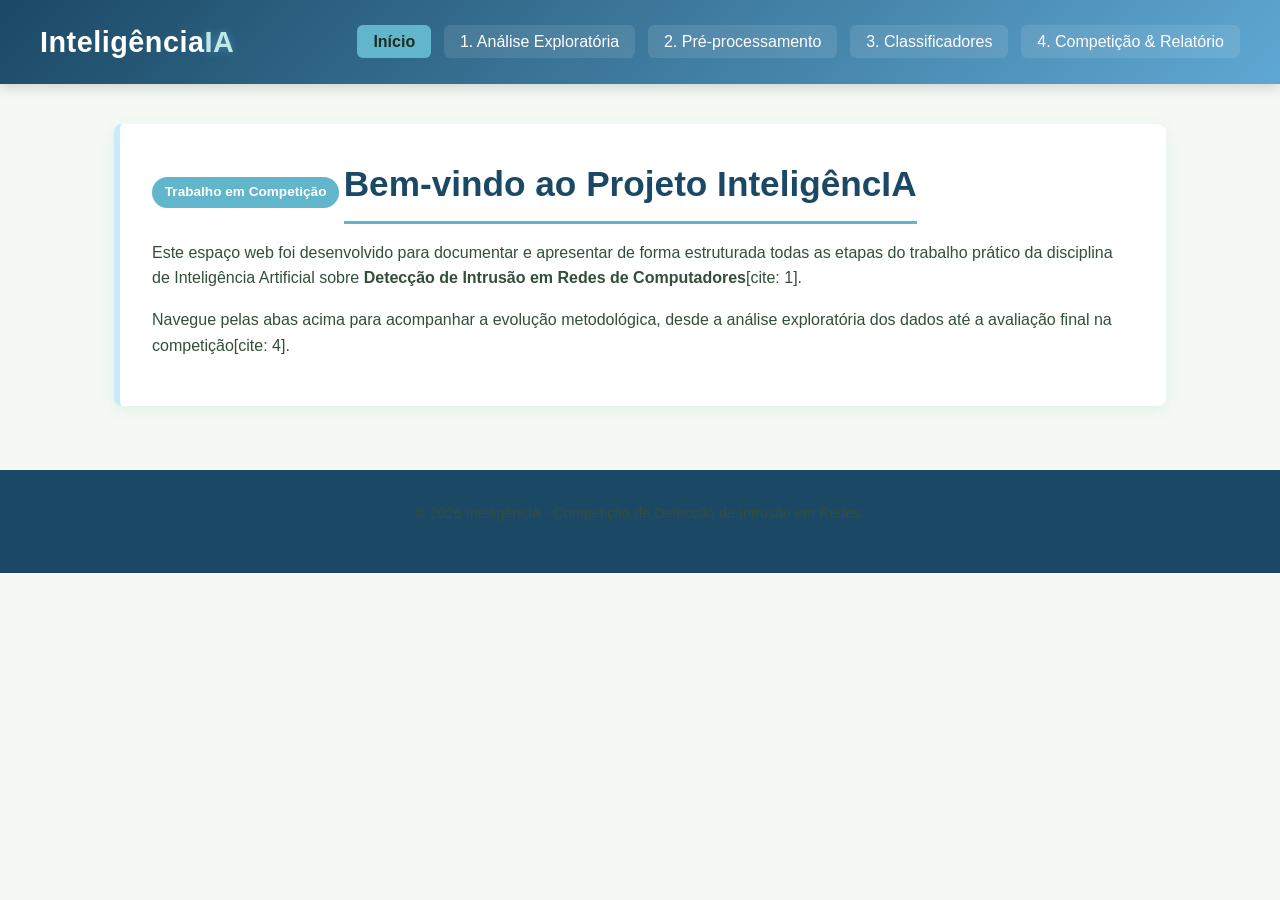
==== codigo/index.html @ 24b65464 "Início - site" ====
<!DOCTYPE html>
<html lang="pt-BR">
<head>
    <meta charset="UTF-8">
    <meta name="viewport" content="width=device-width, initial-scale=1.0">
    <title>InteligêncIA - Detecção de Intrusão em Redes</title>
    <!-- Link para o arquivo CSS externo -->
    <link rel="stylesheet" href="style.css">
</head>
<body>

    <!-- Cabeçalho de Navegação com todas as etapas -->
    <header>
        <div class="nav-container">
            <div class="logo">
                Inteligência<span>IA</span>
            </div>
            <nav>
                <ul>
                    <li><a href="#" onclick="showTab('inicio')" class="active">Início</a></li>
                    <li><a href="#" onclick="showTab('etapa1')">1. Análise Exploratória</a></li>
                    <li><a href="#" onclick="showTab('etapa2')">2. Pré-processamento</a></li>
                    <li><a href="#" onclick="showTab('etapa3')">3. Classificadores</a></li>
                    <li><a href="#" onclick="showTab('etapa4')">4. Competição & Relatório</a></li>
                </ul>
            </nav>
        </div>
    </header>

    <!-- Conteúdo Principal -->
    <main>
        <!-- Início / Visão Geral -->
        <section id="inicio" class="tab-content active">
            <div class="card">
                <span class="badge">Trabalho em Competição</span>
                <h1>Bem-vindo ao Projeto InteligêncIA</h1>
                <p>Este espaço web foi desenvolvido para documentar e apresentar de forma estruturada todas as etapas do trabalho prático da disciplina de Inteligência Artificial sobre <strong>Detecção de Intrusão em Redes de Computadores</strong>[cite: 1].</p>
                <p>Navegue pelas abas acima para acompanhar a evolução metodológica, desde a análise exploratória dos dados até a avaliação final na competição[cite: 4].</p>
            </div>
        </section>

        <!-- Página 1: Etapa 1 (Conforme solicitado) -->
        <section id="etapa1" class="tab-content">
            <div class="card">
                <span class="badge">Etapa 1 — Data: 24/10 (Valor: 2,00)</span>[cite: 4]
                <h1>1. Análise Exploratória dos Dados (EDA)</h1>
                <p>A primeira etapa consiste na caracterização aprofundada da base de dados <strong>NSL-KDD</strong>, versão corrigida do clássico KDD Cup 99 focada em segurança da informação[cite: 1].</p>
                
                <h2>Objetivos da Etapa</h2>
                <ul class="styled-list">
                    <li>Compreender a estrutura de 41 atributos descritivos e o atributo de classe[cite: 2].</li>
                    <li>Identificar o forte desbalanceamento entre tráfego normal e classes de ataques raros (ex.: U2R)[cite: 2].</li>
                    <li>Analisar atributos categóricos fundamentais como <code>protocol_type</code>, <code>service</code> e <code>flag</code>[cite: 2].</li>
                    <li>Investigar correlações e prevenir riscos críticos de <strong>vazamento de dados (data leakage)</strong> antes da modelagem[cite: 3, 4].</li>
                </ul>

                <h2>Entregável</h2>
                <p>Notebook Jupyter contendo a EDA completa e o diagnóstico preliminar dos dados[cite: 4].</p>
            </div>
        </section>

        <!-- Página 2: Etapa 2 -->
        <section id="etapa2" class="tab-content">
            <div class="card">
                <span class="badge">Etapa 2 — Data: 07/11 (Valor: 4,00)</span>[cite: 4]
                <h1>2. Pré-processamento e Tratamento</h1>
                <p>Implementação e comparação de técnicas de balanceamento, codificação simbólico-numérica, tratamento de redundâncias e redução de dimensionalidade[cite: 4].</p>
            </div>
        </section>

        <!-- Página 3: Etapa 3 -->
        <section id="etapa3" class="tab-content">
            <div class="card">
                <span class="badge">Etapa 3 — Data: 21/11 (Valor: 4,00)</span>[cite: 4]
                <h1>3. Construção e Avaliação dos Classificadores</h1>
                <p>Treinamento de pelo menos 3 algoritmos diferentes, validação cruzada rigorosa utilizando estritamente o conjunto de treino e comparação via F1-score macro[cite: 3, 4].</p>
            </div>
        </section>

        <!-- Página 4: Etapa 4 -->
        <section id="etapa4" class="tab-content">
            <div class="card">
                <span class="badge">Etapa 4 — Data: 28/11 (Valor: 5,00)</span>[cite: 4]
                <h1>4. Competição e Relatório Final</h1>
                <p>Avaliação final no conjunto de teste <code>KDDTest+</code>, explicabilidade do melhor modelo e entrega do relatório consolidado de 3 a 5 páginas[cite: 3, 4].</p>
            </div>
        </section>
    </main>

    <!-- Rodapé -->
    <footer>
        <p>&copy; 2026 InteligêncIA - Competição de Detecção de Intrusão em Redes.</p>
    </footer>

    <!-- Script Simples para Alternar as Abas -->
    <script>
        function showTab(tabId) {
            const contents = document.querySelectorAll('.tab-content');
            contents.forEach(content => content.classList.remove('active'));

            const links = document.querySelectorAll('nav a');
            links.forEach(link => link.classList.remove('active'));

            document.getElementById(tabId).classList.add('active');
            event.target.classList.add('active');
        }
    </script>
</body>
</html>
---- codigo/style.css ----
/* ==========================================
   VARIÁVEIS DE CORES (Paleta Oficial Solicitada)
   ========================================== */
:root {
    --color-dark-green: #1b4965ff;
    --color-medium-green: #5fa8d3ff;
    --color-leaf-green: #cae9ffff;
    --color-bright-green: #62b6cbff;
    --color-lime-accent: #62b6cbff;
    --color-yellow-highlight: #bee9e8ff;
    --color-bg-light: #f4f9f4;
    --color-text-dark: #1b2e23;
    --color-card-bg: #ffffff;
}


/* ==========================================
   ESTILOS GERAIS DO SITE
   ========================================== */
* {
    margin: 0;
    padding: 0;
    box-sizing: border-box;
    font-family: 'Segoe UI', Tahoma, Geneva, Verdana, sans-serif;
}

body {
    background-color: var(--color-bg-light);
    color: var(--color-text-dark);
    line-height: 1.6;
}

/* ==========================================
   CABEÇALHO E NAVEGAÇÃO
   ========================================== */
header {
    background: linear-gradient(135deg, var(--color-dark-green), var(--color-medium-green));
    color: #ffffff;
    padding: 1.2rem 2rem;
    box-shadow: 0 4px 12px rgba(0, 0, 0, 0.15);
    position: sticky;
    top: 0;
    z-index: 1000;
}

.nav-container {
    max-width: 1200px;
    margin: 0 auto;
    display: flex;
    justify-content: space-between;
    align-items: center;
    flex-wrap: wrap;
    gap: 1rem;
}

.logo {
    font-size: 1.8rem;
    font-weight: 700;
    letter-spacing: 0.5px;
    color: #ffffff;
}

/* Destaque exclusivo para a sigla "IA" */
.logo span {
    color: var(--color-yellow-highlight);
    text-shadow: 0 0 8px rgba(128, 206, 229, 0.4);
}

nav ul {
    list-style: none;
    display: flex;
    gap: 0.8rem;
    flex-wrap: wrap;
}

nav a {
    color: #ffffff;
    text-decoration: none;
    padding: 0.5rem 1rem;
    border-radius: 6px;
    font-weight: 500;
    transition: all 0.3s ease;
    background-color: rgba(255, 255, 255, 0.1);
}

nav a:hover, nav a.active {
    background-color: var(--color-lime-accent);
    color: var(--color-text-dark);
    font-weight: 600;
    transform: translateY(-2px);
}

/* ==========================================
   CONTEÚDO PRINCIPAL E ABAS
   ========================================== */
main {
    max-width: 1100px;
    margin: 2.5rem auto;
    padding: 0 1.5rem;
}

.tab-content {
    display: none;
    animation: fadeIn 0.4s ease-in-out;
}

.tab-content.active {
    display: block;
}

@keyframes fadeIn {
    from { opacity: 0; transform: translateY(8px); }
    to { opacity: 1; transform: translateY(0); }
}

/* ==========================================
   CARTÕES E TIPOGRAFIA
   ========================================== */
.card {
    background-color: var(--color-card-bg);
    border-left: 6px solid var(--color-leaf-green);
    padding: 2rem;
    border-radius: 8px;
    box-shadow: 0 4px 15px rgba(0, 127, 95, 0.08);
    margin-bottom: 1.5rem;
}

h1, h2, h3 {
    color: var(--color-dark-green);
    margin-bottom: 1rem;
}

h1 {
    font-size: 2.2rem;
    border-bottom: 3px solid var(--color-lime-accent);
    padding-bottom: 0.5rem;
    display: inline-block;
}

h2 {
    font-size: 1.4rem;
    margin-top: 1.5rem;
}

p {
    margin-bottom: 1rem;
    color: #334e3b;
}

ul.styled-list {
    margin-left: 1.5rem;
    margin-bottom: 1rem;
}

ul.styled-list li {
    margin-bottom: 0.5rem;
    color: #334e3b;
}

code {
    background-color: #abdbe4;
    padding: 0.2rem 0.4rem;
    border-radius: 4px;
    font-family: monospace;
    color: var(--color-dark-green);
}

/* Badges e Destaques */
.badge {
    background-color: var(--color-bright-green);
    color: #ffffff;
    padding: 0.3rem 0.8rem;
    border-radius: 20px;
    font-size: 0.85rem;
    font-weight: 600;
    display: inline-block;
    margin-bottom: 1rem;
}

/* ==========================================
   RODAPÉ
   ========================================== */
footer {
    text-align: center;
    padding: 2rem;
    background-color: var(--color-dark-green);
    color: #ffffff;
    margin-top: 4rem;
    font-size: 0.9rem;
}
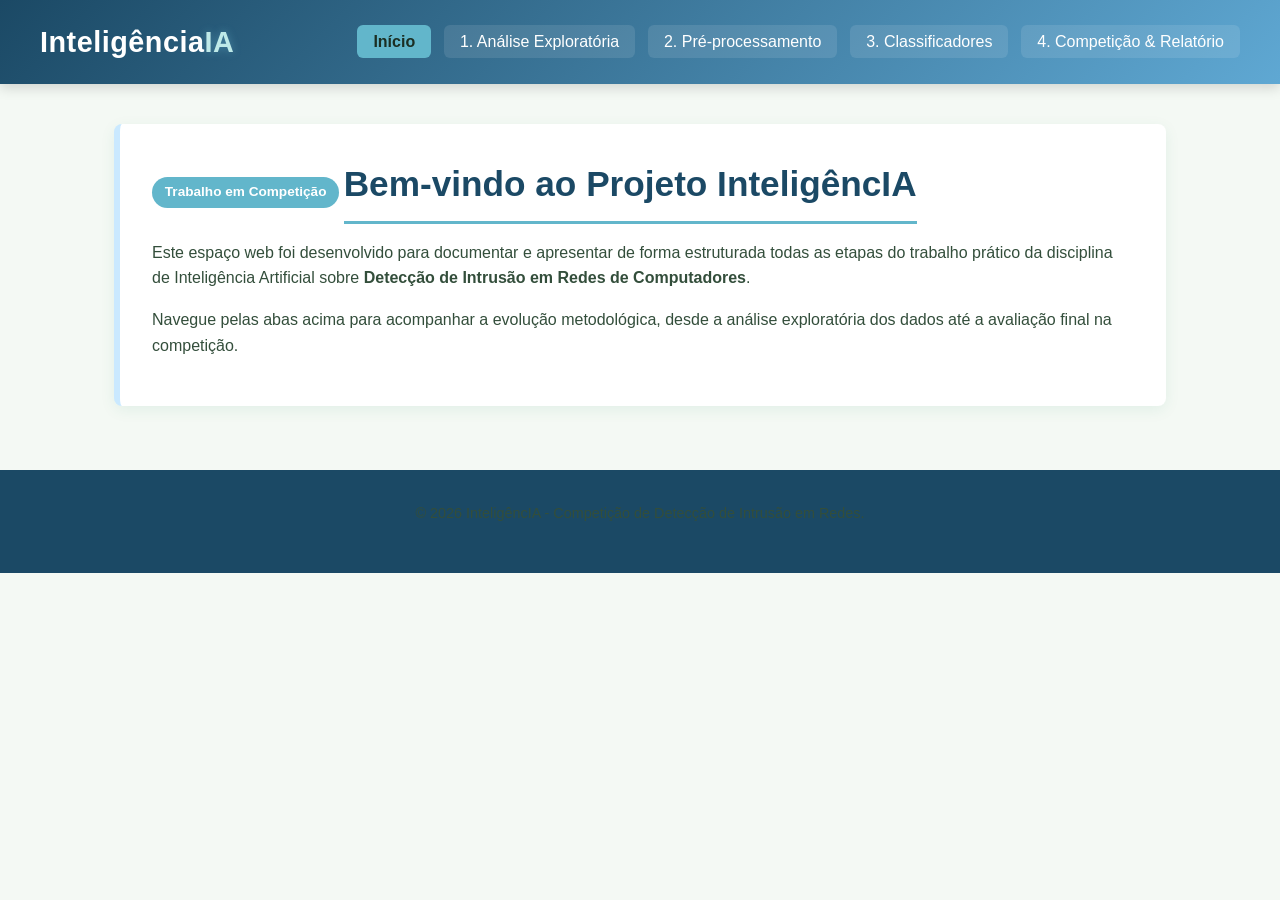
==== commit e3c4448b: "Front + inicio" ====
--- a/codigo/index.html
+++ b/codigo/index.html
@@ -4,12 +4,10 @@
     <meta charset="UTF-8">
     <meta name="viewport" content="width=device-width, initial-scale=1.0">
     <title>InteligêncIA - Detecção de Intrusão em Redes</title>
-    <!-- Link para o arquivo CSS externo -->
     <link rel="stylesheet" href="style.css">
 </head>
 <body>
 
-    <!-- Cabeçalho de Navegação com todas as etapas -->
     <header>
         <div class="nav-container">
             <div class="logo">
@@ -27,72 +25,68 @@
         </div>
     </header>
 
-    <!-- Conteúdo Principal -->
     <main>
-        <!-- Início / Visão Geral -->
         <section id="inicio" class="tab-content active">
             <div class="card">
                 <span class="badge">Trabalho em Competição</span>
                 <h1>Bem-vindo ao Projeto InteligêncIA</h1>
-                <p>Este espaço web foi desenvolvido para documentar e apresentar de forma estruturada todas as etapas do trabalho prático da disciplina de Inteligência Artificial sobre <strong>Detecção de Intrusão em Redes de Computadores</strong>[cite: 1].</p>
-                <p>Navegue pelas abas acima para acompanhar a evolução metodológica, desde a análise exploratória dos dados até a avaliação final na competição[cite: 4].</p>
+                <p>Este espaço web foi desenvolvido para documentar e apresentar de forma estruturada todas as etapas do trabalho prático da disciplina de Inteligência Artificial sobre <strong>Detecção de Intrusão em Redes de Computadores</strong>.</p>
+                <p>Navegue pelas abas acima para acompanhar a evolução metodológica, desde a análise exploratória dos dados até a avaliação final na competição.</p>
             </div>
         </section>
 
-        <!-- Página 1: Etapa 1 (Conforme solicitado) -->
         <section id="etapa1" class="tab-content">
             <div class="card">
-                <span class="badge">Etapa 1 — Data: 24/10 (Valor: 2,00)</span>[cite: 4]
+                <span class="badge">Etapa 1 — Data: 24/10 (Valor: 2,00)</span>
                 <h1>1. Análise Exploratória dos Dados (EDA)</h1>
-                <p>A primeira etapa consiste na caracterização aprofundada da base de dados <strong>NSL-KDD</strong>, versão corrigida do clássico KDD Cup 99 focada em segurança da informação[cite: 1].</p>
-                
+                <p>A primeira etapa consiste na caracterização aprofundada da base de dados <strong>NSL-KDD</strong>, versão corrigida do clássico KDD Cup 99 focada em segurança da informação.</p>
+
                 <h2>Objetivos da Etapa</h2>
                 <ul class="styled-list">
-                    <li>Compreender a estrutura de 41 atributos descritivos e o atributo de classe[cite: 2].</li>
-                    <li>Identificar o forte desbalanceamento entre tráfego normal e classes de ataques raros (ex.: U2R)[cite: 2].</li>
-                    <li>Analisar atributos categóricos fundamentais como <code>protocol_type</code>, <code>service</code> e <code>flag</code>[cite: 2].</li>
-                    <li>Investigar correlações e prevenir riscos críticos de <strong>vazamento de dados (data leakage)</strong> antes da modelagem[cite: 3, 4].</li>
+                    <li>Compreender a estrutura de 41 atributos descritivos e o atributo de classe.</li>
+                    <li>Identificar o forte desbalanceamento entre tráfego normal e classes de ataques raros (ex.: U2R).</li>
+                    <li>Analisar atributos categóricos fundamentais como <code>protocol_type</code>, <code>service</code> e <code>flag</code>.</li>
+                    <li>Investigar correlações e prevenir riscos críticos de <strong>vazamento de dados (data leakage)</strong> antes da modelagem.</li>
                 </ul>
 
+                <h2>Visualizador da base</h2>
+                <p>Explore 15 instâncias reais da base, com seletores para ver só os atributos categóricos, as inconsistências, as redundâncias e mais.</p>
+                <p><a href="etapa1.html"><strong>Abrir o visualizador da base</strong></a></p>
+
                 <h2>Entregável</h2>
-                <p>Notebook Jupyter contendo a EDA completa e o diagnóstico preliminar dos dados[cite: 4].</p>
+                <p>Notebook Jupyter contendo a EDA completa e o diagnóstico preliminar dos dados.</p>
             </div>
         </section>
 
-        <!-- Página 2: Etapa 2 -->
         <section id="etapa2" class="tab-content">
             <div class="card">
-                <span class="badge">Etapa 2 — Data: 07/11 (Valor: 4,00)</span>[cite: 4]
+                <span class="badge">Etapa 2 — Data: 07/11 (Valor: 4,00)</span>
                 <h1>2. Pré-processamento e Tratamento</h1>
-                <p>Implementação e comparação de técnicas de balanceamento, codificação simbólico-numérica, tratamento de redundâncias e redução de dimensionalidade[cite: 4].</p>
+                <p>Implementação e comparação de técnicas de balanceamento, codificação simbólico-numérica, tratamento de redundâncias e redução de dimensionalidade.</p>
             </div>
         </section>
 
-        <!-- Página 3: Etapa 3 -->
         <section id="etapa3" class="tab-content">
             <div class="card">
-                <span class="badge">Etapa 3 — Data: 21/11 (Valor: 4,00)</span>[cite: 4]
+                <span class="badge">Etapa 3 — Data: 21/11 (Valor: 4,00)</span>
                 <h1>3. Construção e Avaliação dos Classificadores</h1>
-                <p>Treinamento de pelo menos 3 algoritmos diferentes, validação cruzada rigorosa utilizando estritamente o conjunto de treino e comparação via F1-score macro[cite: 3, 4].</p>
+                <p>Treinamento de pelo menos 3 algoritmos diferentes, validação cruzada rigorosa utilizando estritamente o conjunto de treino e comparação via F1-score macro.</p>
             </div>
         </section>
 
-        <!-- Página 4: Etapa 4 -->
         <section id="etapa4" class="tab-content">
             <div class="card">
-                <span class="badge">Etapa 4 — Data: 28/11 (Valor: 5,00)</span>[cite: 4]
+                <span class="badge">Etapa 4 — Data: 28/11 (Valor: 5,00)</span>
                 <h1>4. Competição e Relatório Final</h1>
-                <p>Avaliação final no conjunto de teste <code>KDDTest+</code>, explicabilidade do melhor modelo e entrega do relatório consolidado de 3 a 5 páginas[cite: 3, 4].</p>
+                <p>Avaliação final no conjunto de teste <code>KDDTest+</code>, explicabilidade do melhor modelo e entrega do relatório consolidado de 3 a 5 páginas.</p>
             </div>
         </section>
     </main>
 
-    <!-- Rodapé -->
     <footer>
         <p>&copy; 2026 InteligêncIA - Competição de Detecção de Intrusão em Redes.</p>
     </footer>
 
-    <!-- Script Simples para Alternar as Abas -->
     <script>
         function showTab(tabId) {
             const contents = document.querySelectorAll('.tab-content');
@@ -104,6 +98,18 @@
             document.getElementById(tabId).classList.add('active');
             event.target.classList.add('active');
         }
+
+        // Permite abrir uma aba direto pelo endereço, por exemplo index.html#etapa2
+        // (usado pelo menu da página etapa1.html)
+        window.addEventListener('DOMContentLoaded', () => {
+            const aba = document.getElementById(location.hash.slice(1));
+            if (!aba || !aba.classList.contains('tab-content')) return;
+            document.querySelectorAll('.tab-content').forEach(c => c.classList.remove('active'));
+            document.querySelectorAll('nav a').forEach(a => a.classList.remove('active'));
+            aba.classList.add('active');
+            const link = document.querySelector(`nav a[onclick*="'${aba.id}'"]`);
+            if (link) link.classList.add('active');
+        });
     </script>
 </body>
 </html>
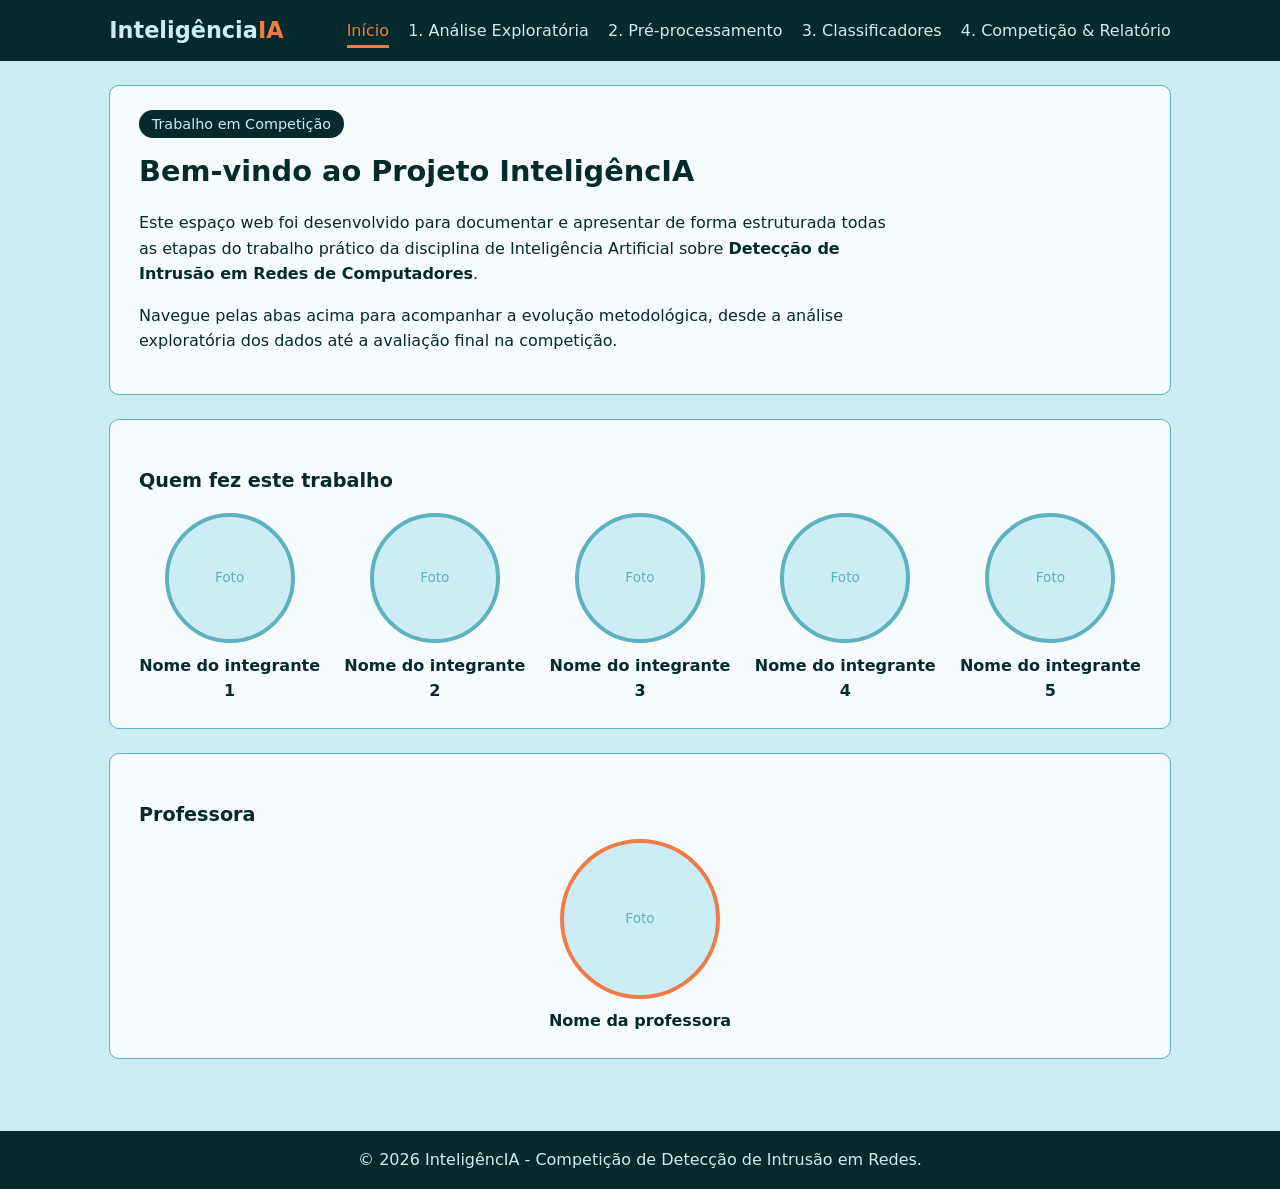
==== commit 582449fd: "Melhorias" ====
--- a/codigo/index.html
+++ b/codigo/index.html
@@ -33,11 +33,44 @@
                 <p>Este espaço web foi desenvolvido para documentar e apresentar de forma estruturada todas as etapas do trabalho prático da disciplina de Inteligência Artificial sobre <strong>Detecção de Intrusão em Redes de Computadores</strong>.</p>
                 <p>Navegue pelas abas acima para acompanhar a evolução metodológica, desde a análise exploratória dos dados até a avaliação final na competição.</p>
             </div>
+
+        <div class="card" id="equipe" aria-labelledby="titulo-equipe">
+            <h2 id="titulo-equipe">Quem fez este trabalho</h2>
+            <div class="equipe-grade">
+                    <figure class="pessoa">
+                        <div class="foto"><!-- Troque este texto por: <img src="img/integrante-1.jpg" alt="Foto de Nome do integrante 1"> -->Foto</div>
+                        <figcaption>Nome do integrante 1</figcaption>
+                    </figure>
+                    <figure class="pessoa">
+                        <div class="foto"><!-- Troque este texto por: <img src="img/integrante-2.jpg" alt="Foto de Nome do integrante 2"> -->Foto</div>
+                        <figcaption>Nome do integrante 2</figcaption>
+                    </figure>
+                    <figure class="pessoa">
+                        <div class="foto"><!-- Troque este texto por: <img src="img/integrante-3.jpg" alt="Foto de Nome do integrante 3"> -->Foto</div>
+                        <figcaption>Nome do integrante 3</figcaption>
+                    </figure>
+                    <figure class="pessoa">
+                        <div class="foto"><!-- Troque este texto por: <img src="img/integrante-4.jpg" alt="Foto de Nome do integrante 4"> -->Foto</div>
+                        <figcaption>Nome do integrante 4</figcaption>
+                    </figure>
+                    <figure class="pessoa">
+                        <div class="foto"><!-- Troque este texto por: <img src="img/integrante-5.jpg" alt="Foto de Nome do integrante 5"> -->Foto</div>
+                        <figcaption>Nome do integrante 5</figcaption>
+                    </figure>
+            </div>
+        </div>
+
+        <div class="card professora" aria-labelledby="titulo-professora">
+            <h2 id="titulo-professora">Professora</h2>
+            <figure class="pessoa">
+                <div class="foto"><!-- Troque este texto por: <img src="img/professora.jpg" alt="Foto da professora"> -->Foto</div>
+                <figcaption>Nome da professora</figcaption>
+            </figure>
+        </div>
         </section>
 
         <section id="etapa1" class="tab-content">
             <div class="card">
-                <span class="badge">Etapa 1 — Data: 24/10 (Valor: 2,00)</span>
                 <h1>1. Análise Exploratória dos Dados (EDA)</h1>
                 <p>A primeira etapa consiste na caracterização aprofundada da base de dados <strong>NSL-KDD</strong>, versão corrigida do clássico KDD Cup 99 focada em segurança da informação.</p>
 
@@ -60,7 +93,6 @@
 
         <section id="etapa2" class="tab-content">
             <div class="card">
-                <span class="badge">Etapa 2 — Data: 07/11 (Valor: 4,00)</span>
                 <h1>2. Pré-processamento e Tratamento</h1>
                 <p>Implementação e comparação de técnicas de balanceamento, codificação simbólico-numérica, tratamento de redundâncias e redução de dimensionalidade.</p>
             </div>
@@ -68,7 +100,6 @@
 
         <section id="etapa3" class="tab-content">
             <div class="card">
-                <span class="badge">Etapa 3 — Data: 21/11 (Valor: 4,00)</span>
                 <h1>3. Construção e Avaliação dos Classificadores</h1>
                 <p>Treinamento de pelo menos 3 algoritmos diferentes, validação cruzada rigorosa utilizando estritamente o conjunto de treino e comparação via F1-score macro.</p>
             </div>
@@ -76,7 +107,6 @@
 
         <section id="etapa4" class="tab-content">
             <div class="card">
-                <span class="badge">Etapa 4 — Data: 28/11 (Valor: 5,00)</span>
                 <h1>4. Competição e Relatório Final</h1>
                 <p>Avaliação final no conjunto de teste <code>KDDTest+</code>, explicabilidade do melhor modelo e entrega do relatório consolidado de 3 a 5 páginas.</p>
             </div>
--- a/codigo/style.css
+++ b/codigo/style.css
@@ -1,190 +1,45 @@
-/* ==========================================
-   VARIÁVEIS DE CORES (Paleta Oficial Solicitada)
-   ========================================== */
+/* Estilo geral do site InteligêncIA (substitui o style.css anterior) */
 :root {
-    --color-dark-green: #1b4965ff;
-    --color-medium-green: #5fa8d3ff;
-    --color-leaf-green: #cae9ffff;
-    --color-bright-green: #62b6cbff;
-    --color-lime-accent: #62b6cbff;
-    --color-yellow-highlight: #bee9e8ff;
-    --color-bg-light: #f4f9f4;
-    --color-text-dark: #1b2e23;
-    --color-card-bg: #ffffff;
+    --evergreen: #042a2b;
+    --pacific-blue: #5eb1bf;
+    --light-cyan: #cdedf6;
+    --atomic-tangerine: #ef7b45;
+    --burnt-tangerine: #d84727;
+    --superficie: #f6fcfe;
 }
+* { box-sizing: border-box; }
+body { margin: 0; font-family: system-ui, "Segoe UI", Roboto, sans-serif; line-height: 1.6; color: var(--evergreen); background: var(--light-cyan); }
 
+header { background: var(--evergreen); }
+.nav-container { max-width: 1100px; margin: 0 auto; padding: .8rem 1.2rem; display: flex; flex-wrap: wrap; align-items: center; justify-content: space-between; gap: .6rem 2rem; }
+.logo { font-size: 1.4rem; font-weight: 700; color: var(--light-cyan); }
+.logo span { color: var(--atomic-tangerine); }
+nav ul { display: flex; flex-wrap: wrap; gap: .3rem 1.2rem; margin: 0; padding: 0; list-style: none; }
+nav a { color: var(--light-cyan); text-decoration: none; padding: .3rem 0; border-bottom: 3px solid transparent; }
+nav a:hover { color: var(--pacific-blue); }
+nav a.active { color: var(--atomic-tangerine); border-bottom-color: var(--atomic-tangerine); }
+a:focus-visible, button:focus-visible { outline: 3px solid var(--atomic-tangerine); outline-offset: 2px; }
 
-/* ==========================================
-   ESTILOS GERAIS DO SITE
-   ========================================== */
-* {
-    margin: 0;
-    padding: 0;
-    box-sizing: border-box;
-    font-family: 'Segoe UI', Tahoma, Geneva, Verdana, sans-serif;
-}
+main { max-width: 1100px; margin: 0 auto; padding: 1.5rem 1.2rem 3rem; }
+.tab-content { display: none; }
+.tab-content.active { display: block; }
+.card { background: var(--superficie); border: 1px solid var(--pacific-blue); border-radius: 10px; padding: 1.5rem 1.8rem; margin-bottom: 1.5rem; }
+h1 { margin: .6rem 0 1rem; font-size: 1.8rem; }
+h2 { font-size: 1.2rem; margin: 1.4rem 0 .5rem; }
+p { max-width: 75ch; }
+main a { color: var(--burnt-tangerine); }
+code { background: var(--light-cyan); padding: .1rem .35rem; border-radius: 4px; }
+.badge { display: inline-block; background: var(--evergreen); color: var(--light-cyan); padding: .15rem .8rem; border-radius: 999px; font-size: .9rem; }
+.styled-list { padding-left: 1.2rem; }
+.styled-list li { margin-bottom: .4rem; }
+.styled-list li::marker { color: var(--atomic-tangerine); }
 
-body {
-    background-color: var(--color-bg-light);
-    color: var(--color-text-dark);
-    line-height: 1.6;
-}
+.equipe-grade { display: grid; grid-template-columns: repeat(auto-fit, minmax(150px, 1fr)); gap: 1.5rem; margin-top: 1rem; }
+.pessoa { margin: 0; text-align: center; }
+.foto { width: 130px; height: 130px; margin: 0 auto .6rem; border-radius: 50%; overflow: hidden; background: var(--light-cyan); border: 4px solid var(--pacific-blue); display: grid; place-items: center; color: var(--pacific-blue); font-size: .85rem; }
+.foto img { width: 100%; height: 100%; object-fit: cover; }
+.professora .foto { width: 160px; height: 160px; border-color: var(--atomic-tangerine); }
+.pessoa figcaption { font-weight: 600; }
 
-/* ==========================================
-   CABEÇALHO E NAVEGAÇÃO
-   ========================================== */
-header {
-    background: linear-gradient(135deg, var(--color-dark-green), var(--color-medium-green));
-    color: #ffffff;
-    padding: 1.2rem 2rem;
-    box-shadow: 0 4px 12px rgba(0, 0, 0, 0.15);
-    position: sticky;
-    top: 0;
-    z-index: 1000;
-}
-
-.nav-container {
-    max-width: 1200px;
-    margin: 0 auto;
-    display: flex;
-    justify-content: space-between;
-    align-items: center;
-    flex-wrap: wrap;
-    gap: 1rem;
-}
-
-.logo {
-    font-size: 1.8rem;
-    font-weight: 700;
-    letter-spacing: 0.5px;
-    color: #ffffff;
-}
-
-/* Destaque exclusivo para a sigla "IA" */
-.logo span {
-    color: var(--color-yellow-highlight);
-    text-shadow: 0 0 8px rgba(128, 206, 229, 0.4);
-}
-
-nav ul {
-    list-style: none;
-    display: flex;
-    gap: 0.8rem;
-    flex-wrap: wrap;
-}
-
-nav a {
-    color: #ffffff;
-    text-decoration: none;
-    padding: 0.5rem 1rem;
-    border-radius: 6px;
-    font-weight: 500;
-    transition: all 0.3s ease;
-    background-color: rgba(255, 255, 255, 0.1);
-}
-
-nav a:hover, nav a.active {
-    background-color: var(--color-lime-accent);
-    color: var(--color-text-dark);
-    font-weight: 600;
-    transform: translateY(-2px);
-}
-
-/* ==========================================
-   CONTEÚDO PRINCIPAL E ABAS
-   ========================================== */
-main {
-    max-width: 1100px;
-    margin: 2.5rem auto;
-    padding: 0 1.5rem;
-}
-
-.tab-content {
-    display: none;
-    animation: fadeIn 0.4s ease-in-out;
-}
-
-.tab-content.active {
-    display: block;
-}
-
-@keyframes fadeIn {
-    from { opacity: 0; transform: translateY(8px); }
-    to { opacity: 1; transform: translateY(0); }
-}
-
-/* ==========================================
-   CARTÕES E TIPOGRAFIA
-   ========================================== */
-.card {
-    background-color: var(--color-card-bg);
-    border-left: 6px solid var(--color-leaf-green);
-    padding: 2rem;
-    border-radius: 8px;
-    box-shadow: 0 4px 15px rgba(0, 127, 95, 0.08);
-    margin-bottom: 1.5rem;
-}
-
-h1, h2, h3 {
-    color: var(--color-dark-green);
-    margin-bottom: 1rem;
-}
-
-h1 {
-    font-size: 2.2rem;
-    border-bottom: 3px solid var(--color-lime-accent);
-    padding-bottom: 0.5rem;
-    display: inline-block;
-}
-
-h2 {
-    font-size: 1.4rem;
-    margin-top: 1.5rem;
-}
-
-p {
-    margin-bottom: 1rem;
-    color: #334e3b;
-}
-
-ul.styled-list {
-    margin-left: 1.5rem;
-    margin-bottom: 1rem;
-}
-
-ul.styled-list li {
-    margin-bottom: 0.5rem;
-    color: #334e3b;
-}
-
-code {
-    background-color: #abdbe4;
-    padding: 0.2rem 0.4rem;
-    border-radius: 4px;
-    font-family: monospace;
-    color: var(--color-dark-green);
-}
-
-/* Badges e Destaques */
-.badge {
-    background-color: var(--color-bright-green);
-    color: #ffffff;
-    padding: 0.3rem 0.8rem;
-    border-radius: 20px;
-    font-size: 0.85rem;
-    font-weight: 600;
-    display: inline-block;
-    margin-bottom: 1rem;
-}
-
-/* ==========================================
-   RODAPÉ
-   ========================================== */
-footer {
-    text-align: center;
-    padding: 2rem;
-    background-color: var(--color-dark-green);
-    color: #ffffff;
-    margin-top: 4rem;
-    font-size: 0.9rem;
-}+footer { background: var(--evergreen); color: var(--light-cyan); text-align: center; padding: 1rem; }
+footer p { margin: 0 auto; }
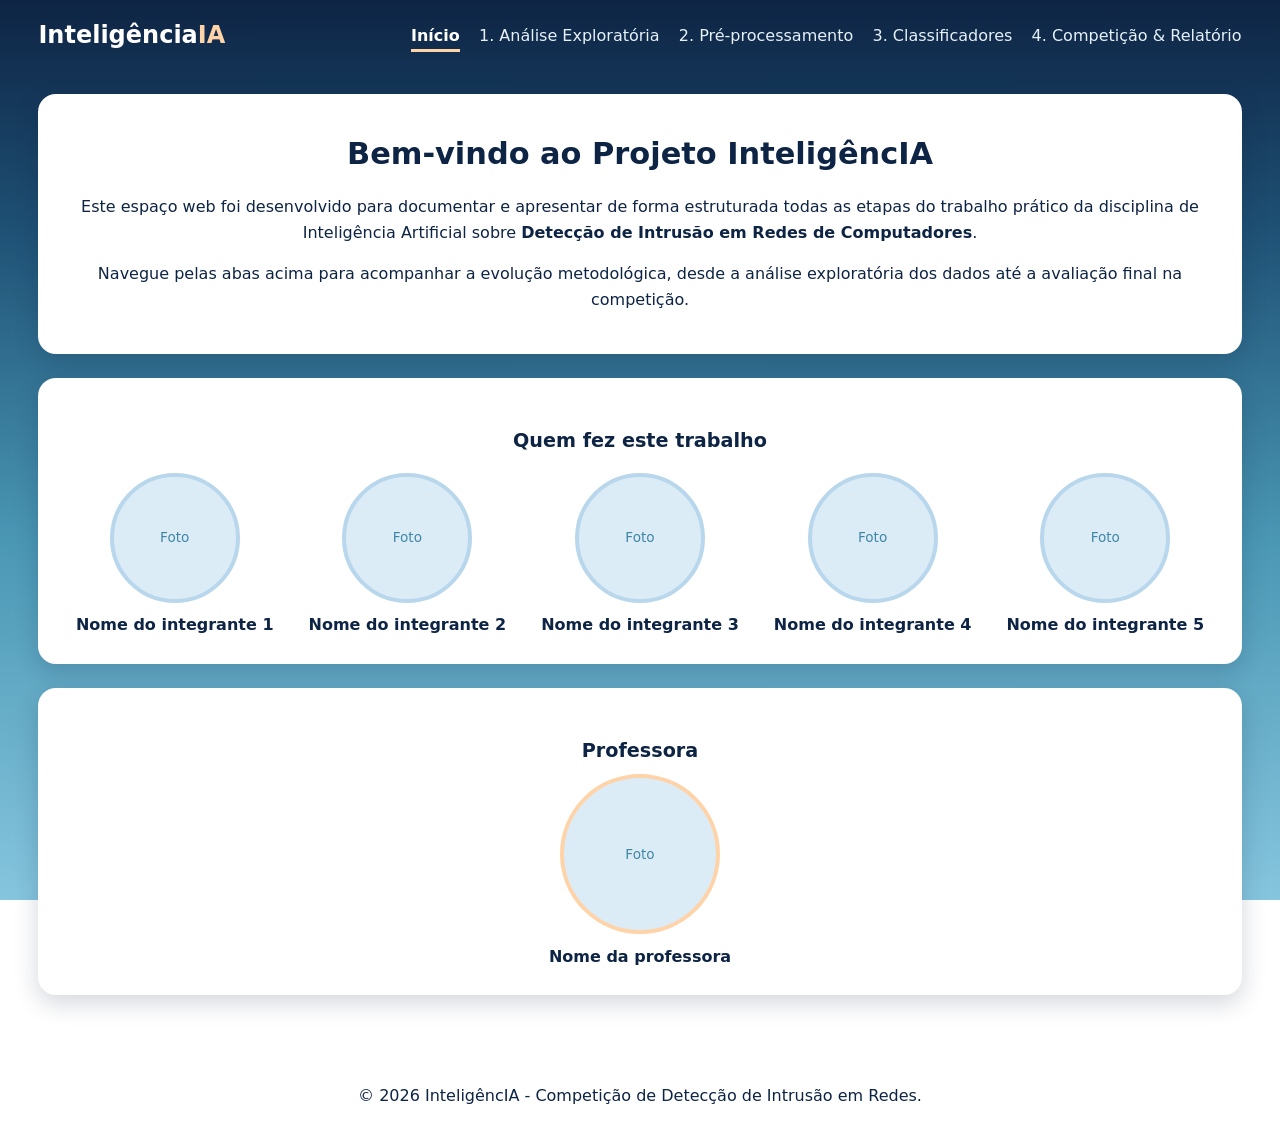
==== commit 78484d62: "Mudança de cor" ====
--- a/codigo/index.html
+++ b/codigo/index.html
@@ -28,7 +28,6 @@
     <main>
         <section id="inicio" class="tab-content active">
             <div class="card">
-                <span class="badge">Trabalho em Competição</span>
                 <h1>Bem-vindo ao Projeto InteligêncIA</h1>
                 <p>Este espaço web foi desenvolvido para documentar e apresentar de forma estruturada todas as etapas do trabalho prático da disciplina de Inteligência Artificial sobre <strong>Detecção de Intrusão em Redes de Computadores</strong>.</p>
                 <p>Navegue pelas abas acima para acompanhar a evolução metodológica, desde a análise exploratória dos dados até a avaliação final na competição.</p>
--- a/codigo/style.css
+++ b/codigo/style.css
@@ -1,45 +1,56 @@
-/* Estilo geral do site InteligêncIA (substitui o style.css anterior) */
+/* Estilo geral do site InteligêncIA: fundo em degradê azul, cartões brancos arredondados e detalhes em tons pastel */
 :root {
-    --evergreen: #042a2b;
-    --pacific-blue: #5eb1bf;
-    --light-cyan: #cdedf6;
-    --atomic-tangerine: #ef7b45;
-    --burnt-tangerine: #d84727;
-    --superficie: #f6fcfe;
+    --marinho: #0e2444;
+    --azul-medio: #3f87a6;
+    --azul-claro: #86c5de;
+    --azul-pastel: #dcecf7;
+    --azul-link: #2a64a8;
+    --superficie: #ffffff;
+    --pessego: #ffd3a8;
+    --verde-pastel: #d9f5e3;
+    --verde-texto: #1f5a3a;
 }
 * { box-sizing: border-box; }
-body { margin: 0; font-family: system-ui, "Segoe UI", Roboto, sans-serif; line-height: 1.6; color: var(--evergreen); background: var(--light-cyan); }
+body {
+    margin: 0; min-height: 100vh; display: flex; flex-direction: column;
+    font-family: "Poppins", "DM Sans", system-ui, "Segoe UI", Roboto, sans-serif;
+    line-height: 1.6; color: var(--marinho);
+    background: #4a97b4;
+    background: linear-gradient(180deg, #0e2444 0%, #1e5074 25%, #4a97b4 60%, #86c5de 100%) fixed;
+}
+main { flex: 1; width: 100%; }
 
-header { background: var(--evergreen); }
-.nav-container { max-width: 1100px; margin: 0 auto; padding: .8rem 1.2rem; display: flex; flex-wrap: wrap; align-items: center; justify-content: space-between; gap: .6rem 2rem; }
-.logo { font-size: 1.4rem; font-weight: 700; color: var(--light-cyan); }
-.logo span { color: var(--atomic-tangerine); }
+header { background: transparent; }
+.nav-container { max-width: 2000px; margin: 0 auto; padding: 1rem clamp(1rem, 3vw, 3rem); display: flex; flex-wrap: wrap; align-items: center; justify-content: space-between; gap: .6rem 2rem; }
+.logo { font-size: 1.5rem; font-weight: 700; color: #fff; }
+.logo span { color: var(--pessego); }
 nav ul { display: flex; flex-wrap: wrap; gap: .3rem 1.2rem; margin: 0; padding: 0; list-style: none; }
-nav a { color: var(--light-cyan); text-decoration: none; padding: .3rem 0; border-bottom: 3px solid transparent; }
-nav a:hover { color: var(--pacific-blue); }
-nav a.active { color: var(--atomic-tangerine); border-bottom-color: var(--atomic-tangerine); }
-a:focus-visible, button:focus-visible { outline: 3px solid var(--atomic-tangerine); outline-offset: 2px; }
+nav a { color: #e6f1f9; text-decoration: none; padding: .3rem 0; border-bottom: 3px solid transparent; }
+nav a:hover { color: var(--pessego); }
+nav a.active { color: #fff; border-bottom-color: var(--pessego); font-weight: 600; }
+a:focus-visible, button:focus-visible { outline: 3px solid var(--azul-link); outline-offset: 2px; }
+header a:focus-visible { outline-color: var(--pessego); }
 
-main { max-width: 1100px; margin: 0 auto; padding: 1.5rem 1.2rem 3rem; }
+main { max-width: 2000px; margin: 0 auto; padding: 1.5rem clamp(1rem, 3vw, 3rem) 3rem; }
 .tab-content { display: none; }
 .tab-content.active { display: block; }
-.card { background: var(--superficie); border: 1px solid var(--pacific-blue); border-radius: 10px; padding: 1.5rem 1.8rem; margin-bottom: 1.5rem; }
-h1 { margin: .6rem 0 1rem; font-size: 1.8rem; }
-h2 { font-size: 1.2rem; margin: 1.4rem 0 .5rem; }
-p { max-width: 75ch; }
-main a { color: var(--burnt-tangerine); }
-code { background: var(--light-cyan); padding: .1rem .35rem; border-radius: 4px; }
-.badge { display: inline-block; background: var(--evergreen); color: var(--light-cyan); padding: .15rem .8rem; border-radius: 999px; font-size: .9rem; }
-.styled-list { padding-left: 1.2rem; }
+.card { background: var(--superficie); border-radius: 18px; padding: 1.6rem 2rem; margin-bottom: 1.5rem; box-shadow: 0 8px 24px rgba(10, 30, 60, .18); }
+h1 { margin: .6rem 0 1rem; font-size: 1.9rem; text-align: center; }
+h2 { font-size: 1.2rem; margin: 1.4rem 0 .5rem; text-align: center; }
+p { max-width: none; text-align: center; }
+main a { color: var(--azul-link); }
+code { background: var(--azul-pastel); padding: .1rem .35rem; border-radius: 6px; }
+.badge { display: inline-block; background: var(--verde-pastel); color: var(--verde-texto); padding: .15rem .9rem; border-radius: 999px; font-size: .9rem; font-weight: 600; }
+.styled-list { padding: 0; list-style-position: inside; text-align: center; }
 .styled-list li { margin-bottom: .4rem; }
-.styled-list li::marker { color: var(--atomic-tangerine); }
+.styled-list li::marker { color: var(--azul-medio); }
 
 .equipe-grade { display: grid; grid-template-columns: repeat(auto-fit, minmax(150px, 1fr)); gap: 1.5rem; margin-top: 1rem; }
 .pessoa { margin: 0; text-align: center; }
-.foto { width: 130px; height: 130px; margin: 0 auto .6rem; border-radius: 50%; overflow: hidden; background: var(--light-cyan); border: 4px solid var(--pacific-blue); display: grid; place-items: center; color: var(--pacific-blue); font-size: .85rem; }
+.foto { width: 130px; height: 130px; margin: 0 auto .6rem; border-radius: 50%; overflow: hidden; background: var(--azul-pastel); border: 4px solid #b9d7ec; display: grid; place-items: center; color: var(--azul-medio); font-size: .85rem; }
 .foto img { width: 100%; height: 100%; object-fit: cover; }
-.professora .foto { width: 160px; height: 160px; border-color: var(--atomic-tangerine); }
+.professora .foto { width: 160px; height: 160px; border-color: var(--pessego); }
 .pessoa figcaption { font-weight: 600; }
 
-footer { background: var(--evergreen); color: var(--light-cyan); text-align: center; padding: 1rem; }
+footer { background: rgba(255, 255, 255, .6); color: var(--marinho); text-align: center; padding: 1rem; }
 footer p { margin: 0 auto; }
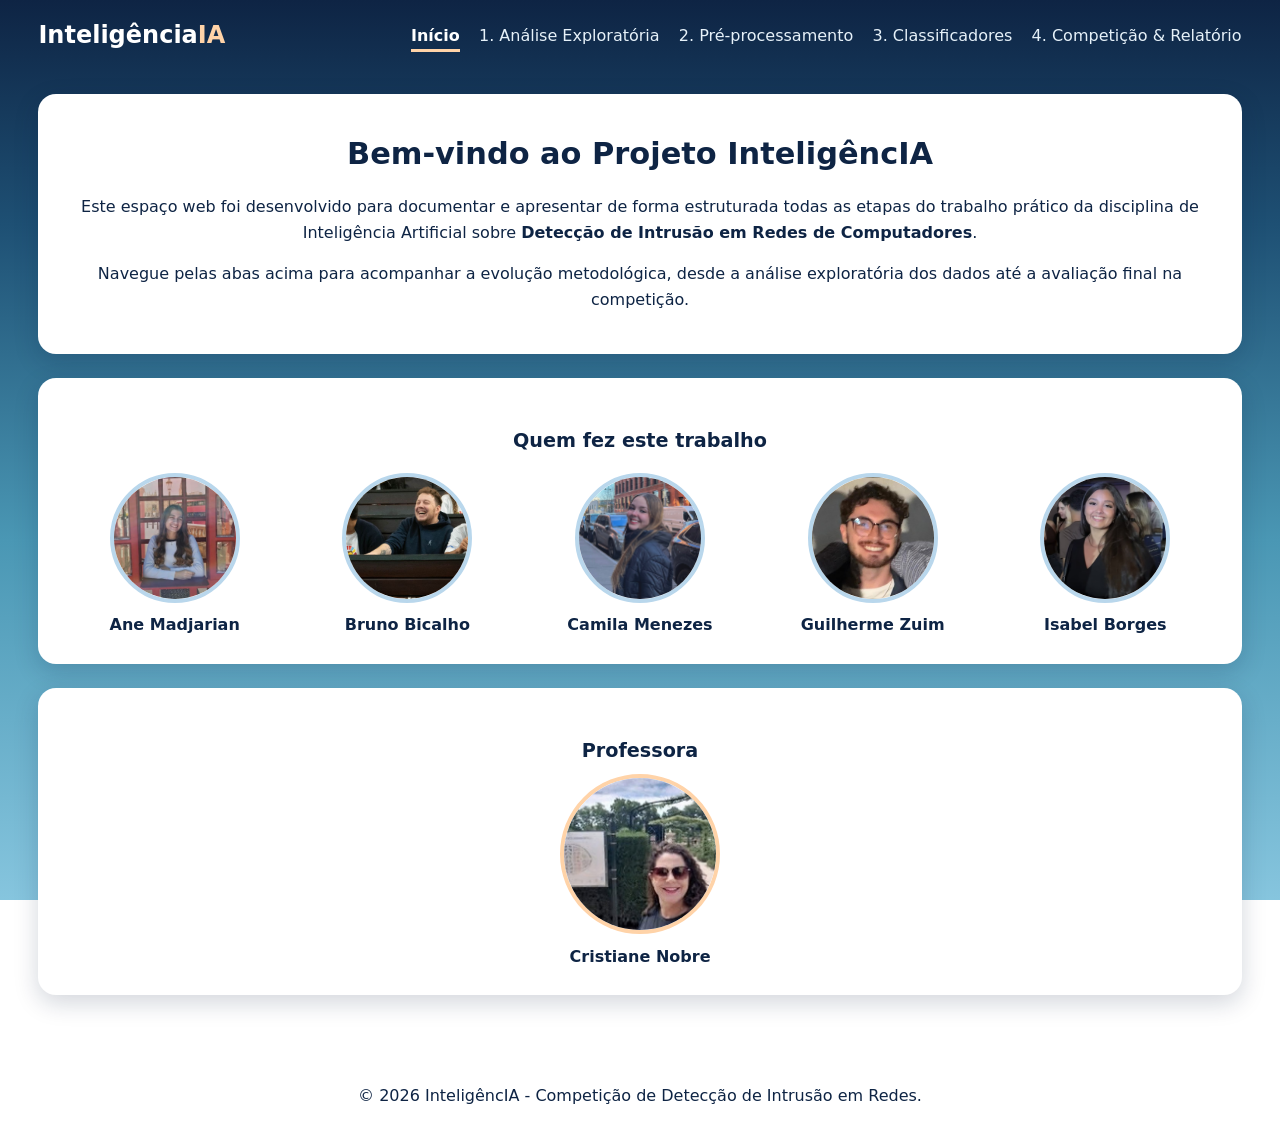
==== commit 8a81b7e1: "fotos integrantes" ====
--- a/codigo/index.html
+++ b/codigo/index.html
@@ -37,24 +37,32 @@
             <h2 id="titulo-equipe">Quem fez este trabalho</h2>
             <div class="equipe-grade">
                     <figure class="pessoa">
-                        <div class="foto"><!-- Troque este texto por: <img src="img/integrante-1.jpg" alt="Foto de Nome do integrante 1"> -->Foto</div>
-                        <figcaption>Nome do integrante 1</figcaption>
+                        <div class="foto">
+                            <img src="img/ane.jpeg" alt="Foto de Nome do integrante 1"> </div>
+                        <figcaption>Ane Madjarian</figcaption>
                     </figure>
                     <figure class="pessoa">
-                        <div class="foto"><!-- Troque este texto por: <img src="img/integrante-2.jpg" alt="Foto de Nome do integrante 2"> -->Foto</div>
-                        <figcaption>Nome do integrante 2</figcaption>
+                        <div class="foto">
+                            <img src="img/bruno.jpeg" alt="Foto de Nome do integrante 2"> </div>
+                        <figcaption>Bruno Bicalho</figcaption>
                     </figure>
                     <figure class="pessoa">
-                        <div class="foto"><!-- Troque este texto por: <img src="img/integrante-3.jpg" alt="Foto de Nome do integrante 3"> -->Foto</div>
-                        <figcaption>Nome do integrante 3</figcaption>
+                        <div class="foto">
+                            <img src="img/camila.jpg" alt="Foto de Camila Menezes">
+                        </div>
+                        <figcaption>Camila Menezes</figcaption>
                     </figure>
                     <figure class="pessoa">
-                        <div class="foto"><!-- Troque este texto por: <img src="img/integrante-4.jpg" alt="Foto de Nome do integrante 4"> -->Foto</div>
-                        <figcaption>Nome do integrante 4</figcaption>
+                        <div class="foto">
+                            <img src="img/guilherme.jpeg" alt="Foto de Nome do integrante 4">
+                        </div>
+                        <figcaption>Guilherme Zuim</figcaption>
                     </figure>
                     <figure class="pessoa">
-                        <div class="foto"><!-- Troque este texto por: <img src="img/integrante-5.jpg" alt="Foto de Nome do integrante 5"> -->Foto</div>
-                        <figcaption>Nome do integrante 5</figcaption>
+                        <div class="foto">
+                            <img src="img/isabel.jpeg" alt="Foto de Nome do integrante 5">
+                        </div>
+                        <figcaption>Isabel Borges</figcaption>
                     </figure>
             </div>
         </div>
@@ -62,8 +70,9 @@
         <div class="card professora" aria-labelledby="titulo-professora">
             <h2 id="titulo-professora">Professora</h2>
             <figure class="pessoa">
-                <div class="foto"><!-- Troque este texto por: <img src="img/professora.jpg" alt="Foto da professora"> -->Foto</div>
-                <figcaption>Nome da professora</figcaption>
+                <div class="foto">
+                    <img src="img/cris.jpeg" alt="Foto da professora"> </div>
+                <figcaption>Cristiane Nobre</figcaption>
             </figure>
         </div>
         </section>
